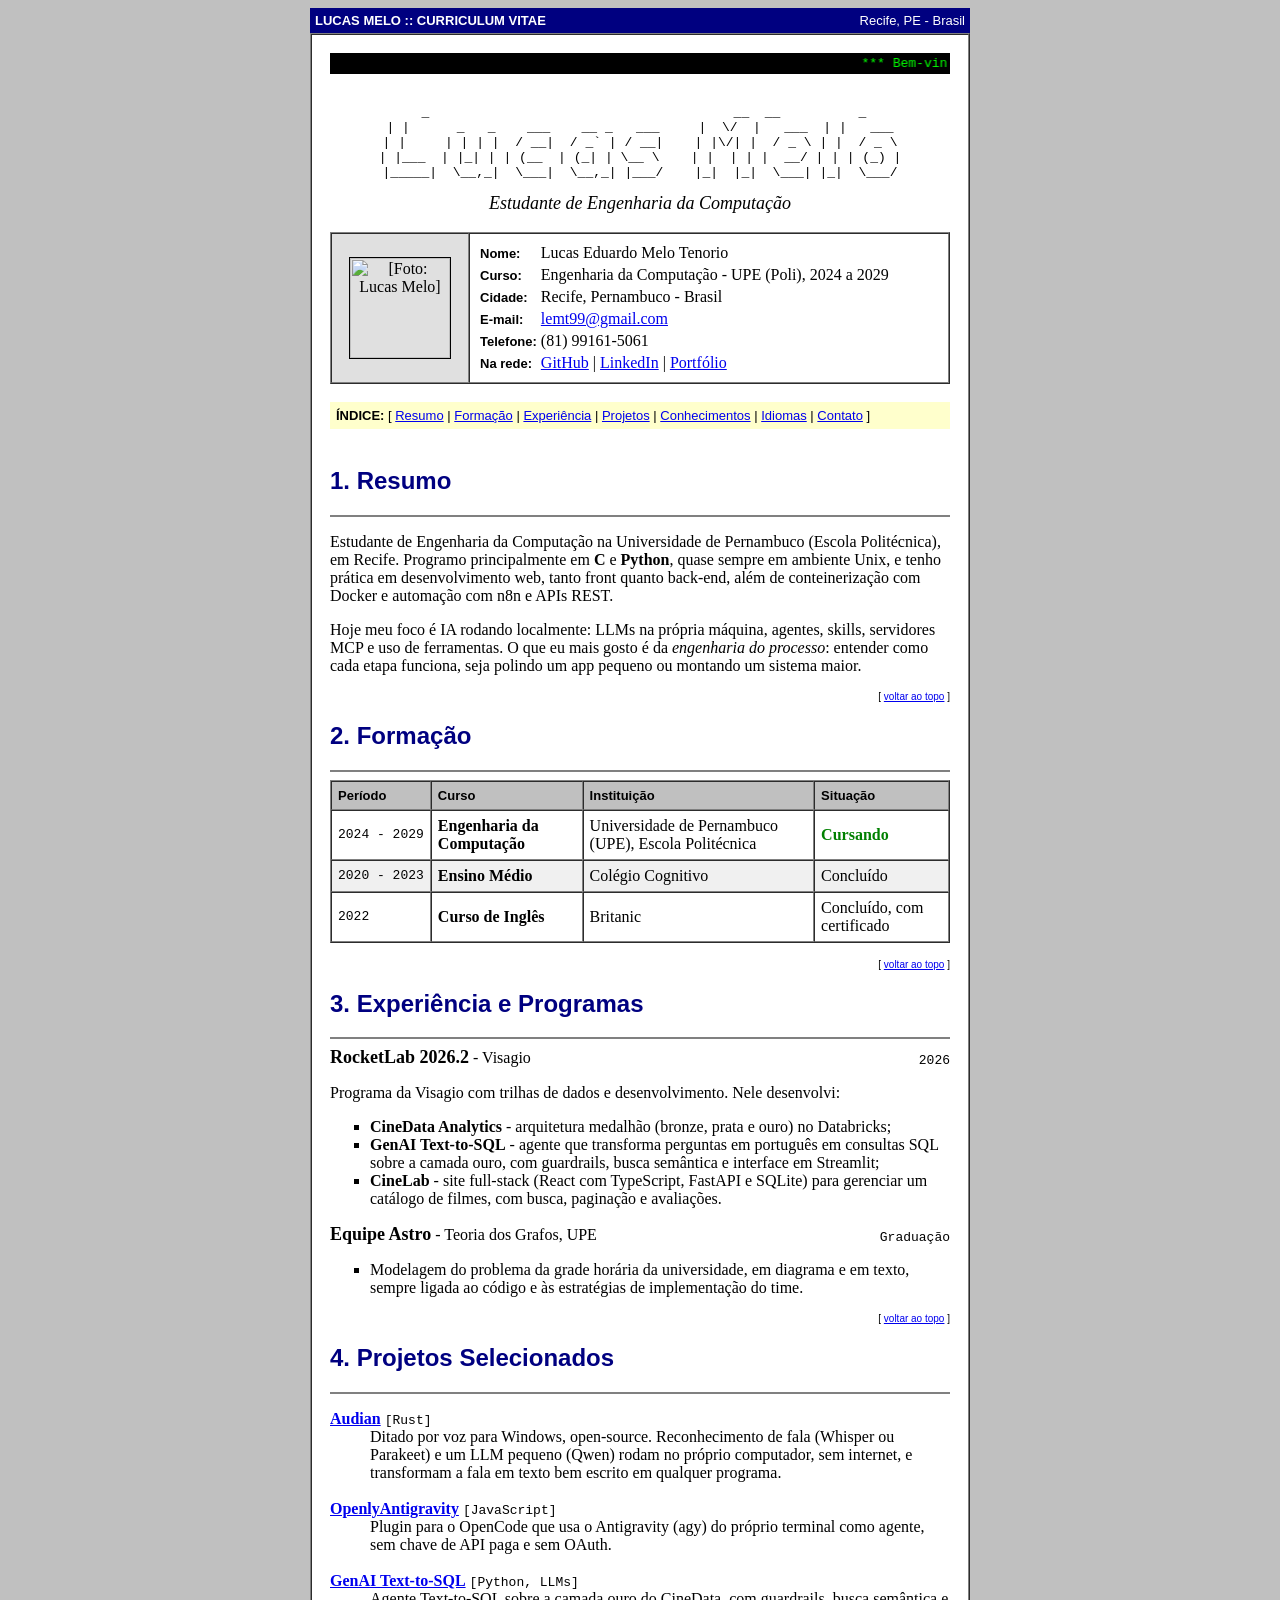
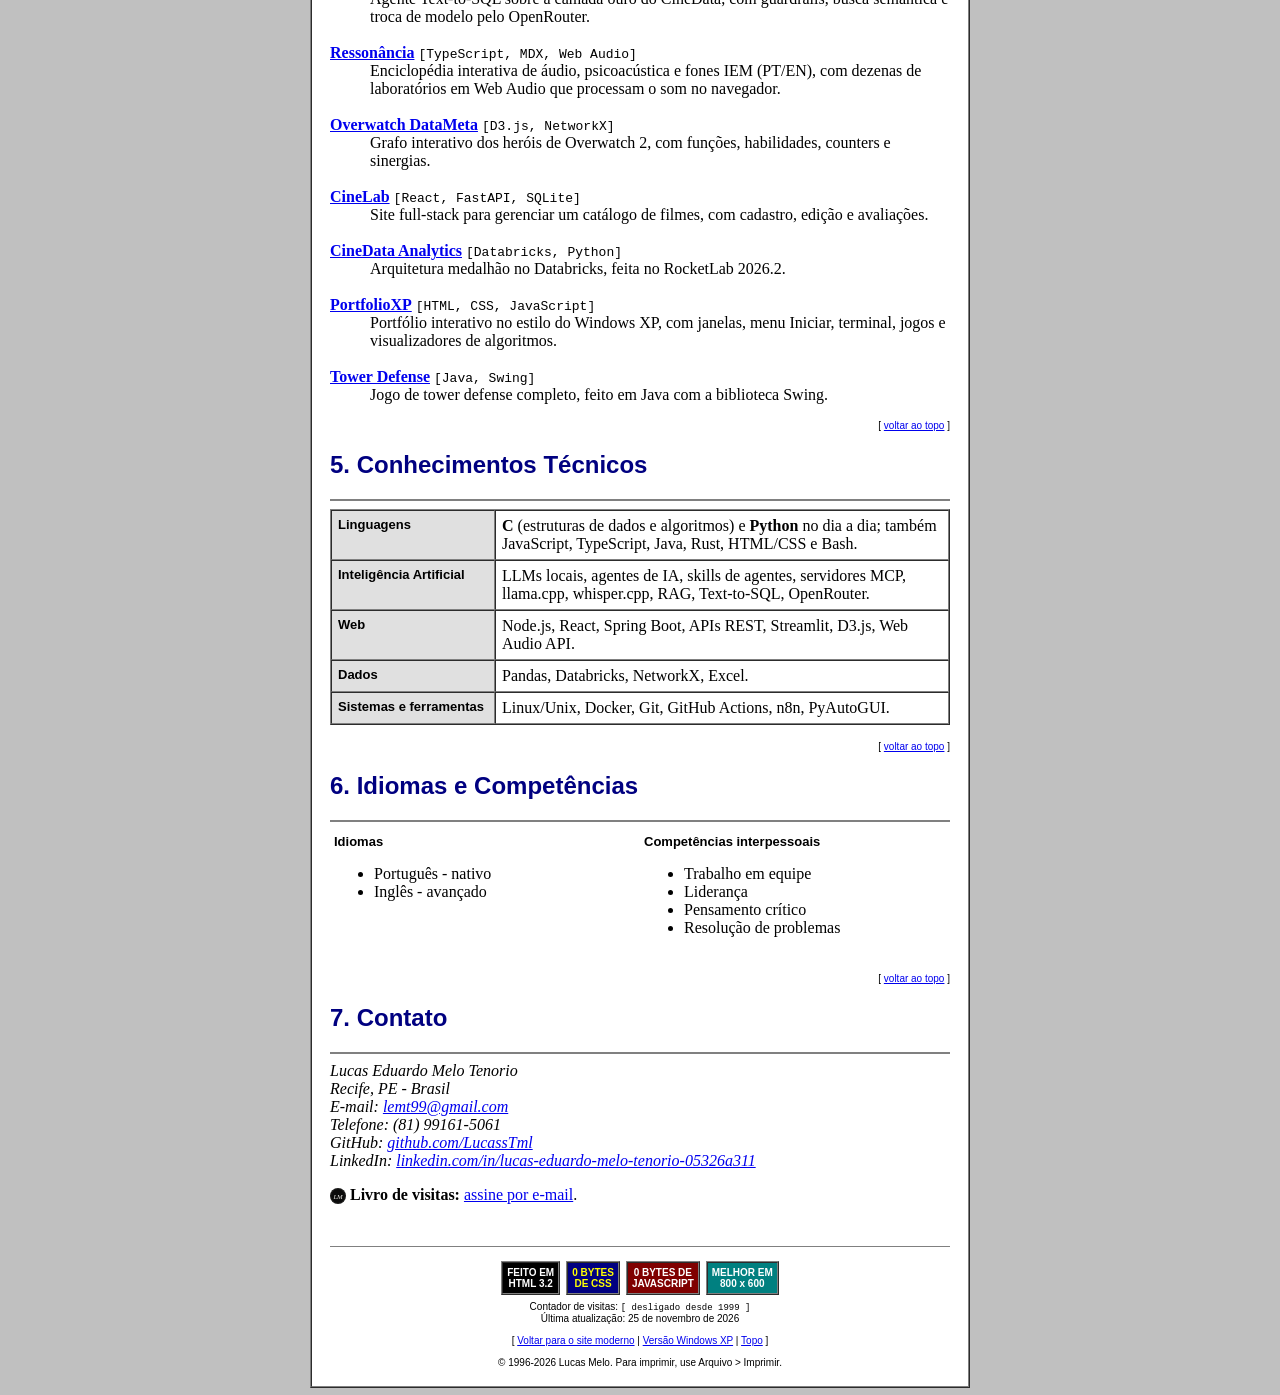
==== curriculo/index.html @ 1e710c57 "Currículo em HTML de 1996, acessível pelo portfólio Segundo site em /curriculo/: HTML 3.2 com tabela" ====
<!DOCTYPE HTML PUBLIC "-//W3C//DTD HTML 3.2 Final//EN">
<!--
  Curriculo de Lucas Melo - edicao 1996.
  Escrito a mao em HTML 3.2: tabelas, <font> e atributos de apresentacao.
  Nenhuma linha de CSS. Nenhuma linha de JavaScript. De proposito.
-->
<html lang="pt-BR">
<head>
<meta http-equiv="Content-Type" content="text/html; charset=utf-8">
<meta name="viewport" content="width=700">
<meta name="description" content="Curr&iacute;culo de Lucas Melo, estudante de Engenharia da Computa&ccedil;&atilde;o na UPE, em Recife.">
<meta name="author" content="Lucas Melo">
<meta name="generator" content="Teclado e paci&ecirc;ncia">
<title>Curr&iacute;culo - Lucas Melo (edi&ccedil;&atilde;o 1996)</title>
<link rel="icon" href="../assets/img/favicon.svg" type="image/svg+xml">
</head>

<body bgcolor="#C0C0C0" text="#000000" link="#0000EE" vlink="#551A8B" alink="#FF0000">
<a name="topo"></a>
<center>

<table width="660" border="0" cellpadding="0" cellspacing="0">
<tr><td>

<!-- Barra de titulo -->
<table width="100%" border="0" cellpadding="5" cellspacing="0" bgcolor="#000080">
<tr>
  <td><font face="Arial,Helvetica" size="2" color="#FFFFFF"><b>LUCAS MELO :: CURRICULUM VITAE</b></font></td>
  <td align="right"><font face="Arial,Helvetica" size="2" color="#FFFFFF">Recife, PE - Brasil</font></td>
</tr>
</table>

<!-- Folha -->
<table width="100%" border="1" cellpadding="18" cellspacing="0" bgcolor="#FFFFFF">
<tr><td>

<table width="100%" border="0" cellpadding="3" cellspacing="0" bgcolor="#000000">
<tr><td>
<font face="Courier New,Courier" size="2" color="#00FF00"><marquee scrollamount="4">*** Bem-vindo &agrave; minha home page! *** Este curr&iacute;culo foi escrito &agrave; m&atilde;o em HTML 3.2 *** Sem CSS, sem JavaScript, sem frameworks *** &Uacute;ltima atualiza&ccedil;&atilde;o: 25/11/2026 ***</marquee></font>
</td></tr>
</table>

<br>
<center>
<pre>
 _                                       __  __          _
| |      _   _    ___    __ _   ___     |  \/  |   ___  | |   ___
| |     | | | |  / __|  / _` | / __|    | |\/| |  / _ \ | |  / _ \
| |___  | |_| | | (__  | (_| | \__ \    | |  | | |  __/ | | | (_) |
|_____|  \__,_|  \___|  \__,_| |___/    |_|  |_|  \___| |_|  \___/
</pre>
<font face="Times New Roman,Times" size="4"><i>Estudante de Engenharia da Computa&ccedil;&atilde;o</i></font>
</center>
<br>

<!-- Ficha -->
<table width="100%" border="1" cellpadding="8" cellspacing="0">
<tr>
  <td width="120" align="center" valign="middle" bgcolor="#E0E0E0">
    <img src="https://avatars.githubusercontent.com/u/61882848?v=4&amp;s=200" width="100" height="100" border="1" alt="[Foto: Lucas Melo]">
  </td>
  <td valign="top">
    <table border="0" cellpadding="2" cellspacing="0">
    <tr><td><font face="Arial,Helvetica" size="2"><b>Nome:</b></font></td><td><font face="Times New Roman,Times" size="3">Lucas Eduardo Melo Tenorio</font></td></tr>
    <tr><td><font face="Arial,Helvetica" size="2"><b>Curso:</b></font></td><td><font face="Times New Roman,Times" size="3">Engenharia da Computa&ccedil;&atilde;o - UPE (Poli), 2024 a 2029</font></td></tr>
    <tr><td><font face="Arial,Helvetica" size="2"><b>Cidade:</b></font></td><td><font face="Times New Roman,Times" size="3">Recife, Pernambuco - Brasil</font></td></tr>
    <tr><td><font face="Arial,Helvetica" size="2"><b>E-mail:</b></font></td><td><font face="Times New Roman,Times" size="3"><a href="mailto:lemt99@gmail.com">lemt99@gmail.com</a></font></td></tr>
    <tr><td><font face="Arial,Helvetica" size="2"><b>Telefone:</b></font></td><td><font face="Times New Roman,Times" size="3">(81) 99161-5061</font></td></tr>
    <tr><td><font face="Arial,Helvetica" size="2"><b>Na rede:</b></font></td><td><font face="Times New Roman,Times" size="3"><a href="https://github.com/LucassTml">GitHub</a> | <a href="https://www.linkedin.com/in/lucas-eduardo-melo-tenorio-05326a311/">LinkedIn</a> | <a href="../">Portf&oacute;lio</a></font></td></tr>
    </table>
  </td>
</tr>
</table>

<br>

<!-- Indice -->
<table width="100%" border="0" cellpadding="6" cellspacing="0" bgcolor="#FFFFCC">
<tr><td>
<font face="Arial,Helvetica" size="2"><b>&Iacute;NDICE:</b>
[ <a href="#resumo">Resumo</a>
| <a href="#formacao">Forma&ccedil;&atilde;o</a>
| <a href="#experiencia">Experi&ecirc;ncia</a>
| <a href="#projetos">Projetos</a>
| <a href="#conhecimentos">Conhecimentos</a>
| <a href="#idiomas">Idiomas</a>
| <a href="#contato">Contato</a> ]</font>
</td></tr>
</table>

<!-- 1. RESUMO -->
<br>
<h2><a name="resumo"><font face="Arial,Helvetica" color="#000080">1. Resumo</font></a></h2>
<hr size="2" noshade>
<p><font face="Times New Roman,Times" size="3">
Estudante de Engenharia da Computa&ccedil;&atilde;o na Universidade de Pernambuco (Escola Polit&eacute;cnica), em Recife.
Programo principalmente em <b>C</b> e <b>Python</b>, quase sempre em ambiente Unix, e tenho pr&aacute;tica em desenvolvimento
web, tanto front quanto back-end, al&eacute;m de conteineriza&ccedil;&atilde;o com Docker e automa&ccedil;&atilde;o com n8n e APIs REST.
</font></p>
<p><font face="Times New Roman,Times" size="3">
Hoje meu foco &eacute; IA rodando localmente: LLMs na pr&oacute;pria m&aacute;quina, agentes, skills, servidores MCP e uso de ferramentas.
O que eu mais gosto &eacute; da <i>engenharia do processo</i>: entender como cada etapa funciona, seja polindo um app pequeno
ou montando um sistema maior.
</font></p>
<p align="right"><font face="Arial,Helvetica" size="1">[ <a href="#topo">voltar ao topo</a> ]</font></p>

<!-- 2. FORMACAO -->
<h2><a name="formacao"><font face="Arial,Helvetica" color="#000080">2. Forma&ccedil;&atilde;o</font></a></h2>
<hr size="2" noshade>
<table width="100%" border="1" cellpadding="6" cellspacing="0">
<tr bgcolor="#C0C0C0">
  <th align="left"><font face="Arial,Helvetica" size="2">Per&iacute;odo</font></th>
  <th align="left"><font face="Arial,Helvetica" size="2">Curso</font></th>
  <th align="left"><font face="Arial,Helvetica" size="2">Institui&ccedil;&atilde;o</font></th>
  <th align="left"><font face="Arial,Helvetica" size="2">Situa&ccedil;&atilde;o</font></th>
</tr>
<tr>
  <td nowrap><font face="Courier New,Courier" size="2">2024 - 2029</font></td>
  <td><font face="Times New Roman,Times" size="3"><b>Engenharia da Computa&ccedil;&atilde;o</b></font></td>
  <td><font face="Times New Roman,Times" size="3">Universidade de Pernambuco (UPE), Escola Polit&eacute;cnica</font></td>
  <td><font face="Times New Roman,Times" size="3"><font color="#008000"><b>Cursando</b></font></font></td>
</tr>
<tr bgcolor="#F0F0F0">
  <td nowrap><font face="Courier New,Courier" size="2">2020 - 2023</font></td>
  <td><font face="Times New Roman,Times" size="3"><b>Ensino M&eacute;dio</b></font></td>
  <td><font face="Times New Roman,Times" size="3">Col&eacute;gio Cognitivo</font></td>
  <td><font face="Times New Roman,Times" size="3">Conclu&iacute;do</font></td>
</tr>
<tr>
  <td nowrap><font face="Courier New,Courier" size="2">2022</font></td>
  <td><font face="Times New Roman,Times" size="3"><b>Curso de Ingl&ecirc;s</b></font></td>
  <td><font face="Times New Roman,Times" size="3">Britanic</font></td>
  <td><font face="Times New Roman,Times" size="3">Conclu&iacute;do, com certificado</font></td>
</tr>
</table>
<p align="right"><font face="Arial,Helvetica" size="1">[ <a href="#topo">voltar ao topo</a> ]</font></p>

<!-- 3. EXPERIENCIA -->
<h2><a name="experiencia"><font face="Arial,Helvetica" color="#000080">3. Experi&ecirc;ncia e Programas</font></a></h2>
<hr size="2" noshade>

<table width="100%" border="0" cellpadding="0" cellspacing="0">
<tr>
  <td><font face="Times New Roman,Times" size="4"><b>RocketLab 2026.2</b></font> <font face="Times New Roman,Times" size="3">- Visagio</font></td>
  <td align="right" valign="bottom"><font face="Courier New,Courier" size="2">2026</font></td>
</tr>
</table>
<font face="Times New Roman,Times" size="3">
<p>Programa da Visagio com trilhas de dados e desenvolvimento. Nele desenvolvi:</p>
<ul type="square">
  <li><b>CineData Analytics</b> - arquitetura medalh&atilde;o (bronze, prata e ouro) no Databricks;</li>
  <li><b>GenAI Text-to-SQL</b> - agente que transforma perguntas em portugu&ecirc;s em consultas SQL sobre a camada ouro, com guardrails, busca sem&acirc;ntica e interface em Streamlit;</li>
  <li><b>CineLab</b> - site full-stack (React com TypeScript, FastAPI e SQLite) para gerenciar um cat&aacute;logo de filmes, com busca, pagina&ccedil;&atilde;o e avalia&ccedil;&otilde;es.</li>
</ul>
</font>

<table width="100%" border="0" cellpadding="0" cellspacing="0">
<tr>
  <td><font face="Times New Roman,Times" size="4"><b>Equipe Astro</b></font> <font face="Times New Roman,Times" size="3">- Teoria dos Grafos, UPE</font></td>
  <td align="right" valign="bottom"><font face="Courier New,Courier" size="2">Gradua&ccedil;&atilde;o</font></td>
</tr>
</table>
<font face="Times New Roman,Times" size="3">
<ul type="square">
  <li>Modelagem do problema da grade hor&aacute;ria da universidade, em diagrama e em texto, sempre ligada ao c&oacute;digo e &agrave;s estrat&eacute;gias de implementa&ccedil;&atilde;o do time.</li>
</ul>
</font>
<p align="right"><font face="Arial,Helvetica" size="1">[ <a href="#topo">voltar ao topo</a> ]</font></p>

<!-- 4. PROJETOS -->
<h2><a name="projetos"><font face="Arial,Helvetica" color="#000080">4. Projetos Selecionados</font></a></h2>
<hr size="2" noshade>
<font face="Times New Roman,Times" size="3">
<dl>
  <dt><b><a href="https://github.com/LucassTml/audian">Audian</a></b> <font face="Courier New,Courier" size="2">[Rust]</font></dt>
  <dd>Ditado por voz para Windows, open-source. Reconhecimento de fala (Whisper ou Parakeet) e um LLM pequeno (Qwen) rodam no pr&oacute;prio computador, sem internet, e transformam a fala em texto bem escrito em qualquer programa.<br><br></dd>

  <dt><b><a href="https://github.com/LucassTml/OpenlyAntigravity">OpenlyAntigravity</a></b> <font face="Courier New,Courier" size="2">[JavaScript]</font></dt>
  <dd>Plugin para o OpenCode que usa o Antigravity (agy) do pr&oacute;prio terminal como agente, sem chave de API paga e sem OAuth.<br><br></dd>

  <dt><b><a href="https://github.com/LucassTml/GenAI-WebInterface-RocketLab-2026_2">GenAI Text-to-SQL</a></b> <font face="Courier New,Courier" size="2">[Python, LLMs]</font></dt>
  <dd>Agente Text-to-SQL sobre a camada ouro do CineData, com guardrails, busca sem&acirc;ntica e troca de modelo pelo OpenRouter.<br><br></dd>

  <dt><b><a href="https://ressonancia-one.vercel.app">Resson&acirc;ncia</a></b> <font face="Courier New,Courier" size="2">[TypeScript, MDX, Web Audio]</font></dt>
  <dd>Enciclop&eacute;dia interativa de &aacute;udio, psicoac&uacute;stica e fones IEM (PT/EN), com dezenas de laborat&oacute;rios em Web Audio que processam o som no navegador.<br><br></dd>

  <dt><b><a href="https://overwatch-data-meta.vercel.app">Overwatch DataMeta</a></b> <font face="Courier New,Courier" size="2">[D3.js, NetworkX]</font></dt>
  <dd>Grafo interativo dos her&oacute;is de Overwatch 2, com fun&ccedil;&otilde;es, habilidades, counters e sinergias.<br><br></dd>

  <dt><b><a href="https://github.com/LucassTml/CineLab_RocketLab2026.2">CineLab</a></b> <font face="Courier New,Courier" size="2">[React, FastAPI, SQLite]</font></dt>
  <dd>Site full-stack para gerenciar um cat&aacute;logo de filmes, com cadastro, edi&ccedil;&atilde;o e avalia&ccedil;&otilde;es.<br><br></dd>

  <dt><b><a href="https://github.com/LucassTml/CineData-Analytics-DataBricks">CineData Analytics</a></b> <font face="Courier New,Courier" size="2">[Databricks, Python]</font></dt>
  <dd>Arquitetura medalh&atilde;o no Databricks, feita no RocketLab 2026.2.<br><br></dd>

  <dt><b><a href="https://lucasstml.github.io/PortfolioXP/">PortfolioXP</a></b> <font face="Courier New,Courier" size="2">[HTML, CSS, JavaScript]</font></dt>
  <dd>Portf&oacute;lio interativo no estilo do Windows XP, com janelas, menu Iniciar, terminal, jogos e visualizadores de algoritmos.<br><br></dd>

  <dt><b><a href="https://github.com/LucassTml/Projeto-TowerDefense">Tower Defense</a></b> <font face="Courier New,Courier" size="2">[Java, Swing]</font></dt>
  <dd>Jogo de tower defense completo, feito em Java com a biblioteca Swing.</dd>
</dl>
</font>
<p align="right"><font face="Arial,Helvetica" size="1">[ <a href="#topo">voltar ao topo</a> ]</font></p>

<!-- 5. CONHECIMENTOS -->
<h2><a name="conhecimentos"><font face="Arial,Helvetica" color="#000080">5. Conhecimentos T&eacute;cnicos</font></a></h2>
<hr size="2" noshade>
<table width="100%" border="1" cellpadding="6" cellspacing="0">
<tr>
  <td width="150" valign="top" bgcolor="#E0E0E0"><font face="Arial,Helvetica" size="2"><b>Linguagens</b></font></td>
  <td><font face="Times New Roman,Times" size="3"><b>C</b> (estruturas de dados e algoritmos) e <b>Python</b> no dia a dia; tamb&eacute;m JavaScript, TypeScript, Java, Rust, HTML/CSS e Bash.</font></td>
</tr>
<tr>
  <td valign="top" bgcolor="#E0E0E0"><font face="Arial,Helvetica" size="2"><b>Intelig&ecirc;ncia Artificial</b></font></td>
  <td><font face="Times New Roman,Times" size="3">LLMs locais, agentes de IA, skills de agentes, servidores MCP, llama.cpp, whisper.cpp, RAG, Text-to-SQL, OpenRouter.</font></td>
</tr>
<tr>
  <td valign="top" bgcolor="#E0E0E0"><font face="Arial,Helvetica" size="2"><b>Web</b></font></td>
  <td><font face="Times New Roman,Times" size="3">Node.js, React, Spring Boot, APIs REST, Streamlit, D3.js, Web Audio API.</font></td>
</tr>
<tr>
  <td valign="top" bgcolor="#E0E0E0"><font face="Arial,Helvetica" size="2"><b>Dados</b></font></td>
  <td><font face="Times New Roman,Times" size="3">Pandas, Databricks, NetworkX, Excel.</font></td>
</tr>
<tr>
  <td valign="top" bgcolor="#E0E0E0"><font face="Arial,Helvetica" size="2"><b>Sistemas e ferramentas</b></font></td>
  <td><font face="Times New Roman,Times" size="3">Linux/Unix, Docker, Git, GitHub Actions, n8n, PyAutoGUI.</font></td>
</tr>
</table>
<p align="right"><font face="Arial,Helvetica" size="1">[ <a href="#topo">voltar ao topo</a> ]</font></p>

<!-- 6. IDIOMAS E COMPETENCIAS -->
<h2><a name="idiomas"><font face="Arial,Helvetica" color="#000080">6. Idiomas e Compet&ecirc;ncias</font></a></h2>
<hr size="2" noshade>
<table width="100%" border="0" cellpadding="4" cellspacing="0">
<tr>
  <td width="50%" valign="top">
    <font face="Arial,Helvetica" size="2"><b>Idiomas</b></font>
    <font face="Times New Roman,Times" size="3">
    <ul>
      <li>Portugu&ecirc;s - nativo</li>
      <li>Ingl&ecirc;s - avan&ccedil;ado</li>
    </ul>
    </font>
  </td>
  <td width="50%" valign="top">
    <font face="Arial,Helvetica" size="2"><b>Compet&ecirc;ncias interpessoais</b></font>
    <font face="Times New Roman,Times" size="3">
    <ul>
      <li>Trabalho em equipe</li>
      <li>Lideran&ccedil;a</li>
      <li>Pensamento cr&iacute;tico</li>
      <li>Resolu&ccedil;&atilde;o de problemas</li>
    </ul>
    </font>
  </td>
</tr>
</table>
<p align="right"><font face="Arial,Helvetica" size="1">[ <a href="#topo">voltar ao topo</a> ]</font></p>

<!-- 7. CONTATO -->
<h2><a name="contato"><font face="Arial,Helvetica" color="#000080">7. Contato</font></a></h2>
<hr size="2" noshade>
<address>
<font face="Times New Roman,Times" size="3">
Lucas Eduardo Melo Tenorio<br>
Recife, PE - Brasil<br>
E-mail: <a href="mailto:lemt99@gmail.com">lemt99@gmail.com</a><br>
Telefone: (81) 99161-5061<br>
GitHub: <a href="https://github.com/LucassTml">github.com/LucassTml</a><br>
LinkedIn: <a href="https://www.linkedin.com/in/lucas-eduardo-melo-tenorio-05326a311/">linkedin.com/in/lucas-eduardo-melo-tenorio-05326a311</a>
</font>
</address>
<p><font face="Times New Roman,Times" size="3">
<img src="../assets/img/favicon.svg" width="16" height="16" alt="*" align="absmiddle">
<b>Livro de visitas:</b> <a href="mailto:lemt99@gmail.com?subject=Assinei%20seu%20livro%20de%20visitas">assine por e-mail</a>.
</font></p>

<br>
<hr size="1" noshade>

<!-- Rodape -->
<center>
<table border="0" cellpadding="0" cellspacing="6">
<tr>
  <td><table border="1" cellpadding="4" cellspacing="0" bgcolor="#000000"><tr><td align="center"><font face="Arial,Helvetica" size="1" color="#FFFFFF"><b>FEITO EM<br>HTML 3.2</b></font></td></tr></table></td>
  <td><table border="1" cellpadding="4" cellspacing="0" bgcolor="#000080"><tr><td align="center"><font face="Arial,Helvetica" size="1" color="#FFFF00"><b>0 BYTES<br>DE CSS</b></font></td></tr></table></td>
  <td><table border="1" cellpadding="4" cellspacing="0" bgcolor="#800000"><tr><td align="center"><font face="Arial,Helvetica" size="1" color="#FFFFFF"><b>0 BYTES DE<br>JAVASCRIPT</b></font></td></tr></table></td>
  <td><table border="1" cellpadding="4" cellspacing="0" bgcolor="#008080"><tr><td align="center"><font face="Arial,Helvetica" size="1" color="#FFFFFF"><b>MELHOR EM<br>800 x 600</b></font></td></tr></table></td>
</tr>
</table>

<font face="Arial,Helvetica" size="1">
Contador de visitas: <tt>[ desligado desde 1999 ]</tt><br>
&Uacute;ltima atualiza&ccedil;&atilde;o: 25 de novembro de 2026<br><br>
[ <a href="../">Voltar para o site moderno</a>
| <a href="https://lucasstml.github.io/PortfolioXP/">Vers&atilde;o Windows XP</a>
| <a href="#topo">Topo</a> ]<br><br>
&copy; 1996-2026 Lucas Melo. Para imprimir, use Arquivo &gt; Imprimir.
</font>
</center>

</td></tr>
</table>

</td></tr>
</table>

</center>
</body>
</html>
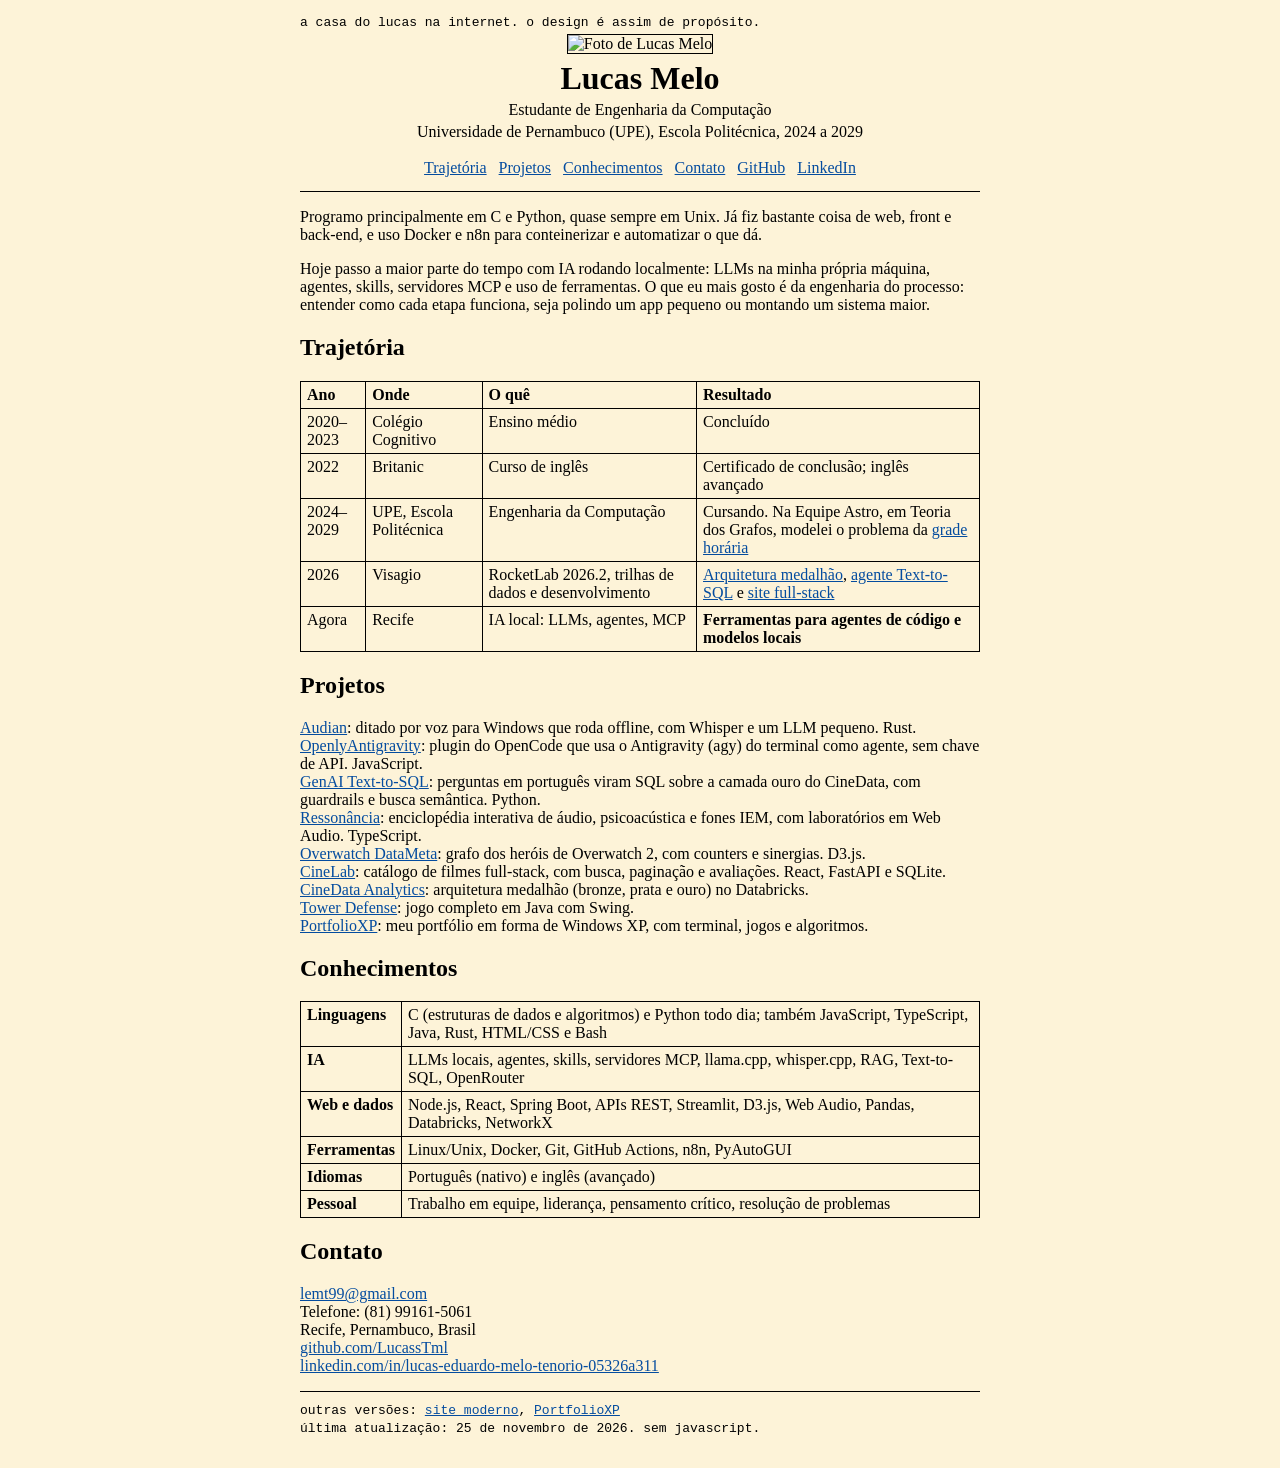
==== commit 75a25cd8: "Currículo no estilo das páginas pessoais antigas Troca o visual GeoCities (fundo cinza, marquee, sel" ====
--- a/curriculo/index.html
+++ b/curriculo/index.html
@@ -1,311 +1,128 @@
-<!DOCTYPE HTML PUBLIC "-//W3C//DTD HTML 3.2 Final//EN">
-<!--
-  Curriculo de Lucas Melo - edicao 1996.
-  Escrito a mao em HTML 3.2: tabelas, <font> e atributos de apresentacao.
-  Nenhuma linha de CSS. Nenhuma linha de JavaScript. De proposito.
--->
+<!DOCTYPE html>
 <html lang="pt-BR">
 <head>
-<meta http-equiv="Content-Type" content="text/html; charset=utf-8">
-<meta name="viewport" content="width=700">
-<meta name="description" content="Curr&iacute;culo de Lucas Melo, estudante de Engenharia da Computa&ccedil;&atilde;o na UPE, em Recife.">
-<meta name="author" content="Lucas Melo">
-<meta name="generator" content="Teclado e paci&ecirc;ncia">
-<title>Curr&iacute;culo - Lucas Melo (edi&ccedil;&atilde;o 1996)</title>
+<meta charset="utf-8">
+<meta name="viewport" content="width=device-width, initial-scale=1">
+<title>Lucas Melo - Currículo</title>
+<meta name="description" content="Currículo de Lucas Melo, estudante de Engenharia da Computação na UPE, em Recife.">
 <link rel="icon" href="../assets/img/favicon.svg" type="image/svg+xml">
+<style>
+  html { background: #fdf3d8; }
+  body { max-width: 680px; margin: 0 auto; padding: 12px 16px 32px; overflow-wrap: anywhere; }
+  header { text-align: center; }
+  h1 { margin: 6px 0 0; }
+  header p { margin: .25em 0; }
+  nav { padding: 14px 0; border-bottom: 1.5px solid #000; }
+  table { width: 100%; }
+  table, th, td { border: 1px solid #000; border-collapse: collapse; padding: 4px 6px; vertical-align: top; overflow-wrap: normal; }
+  th { text-align: left; }
+  hr { border: 0; border-top: 1.5px solid #000; }
+  a { color: #044c9f; }
+  @media (max-width: 420px) { body { padding: 10px 10px 28px; } th, td { padding: 3px 4px; } }
+</style>
 </head>
 
-<body bgcolor="#C0C0C0" text="#000000" link="#0000EE" vlink="#551A8B" alink="#FF0000">
-<a name="topo"></a>
-<center>
+<body>
 
-<table width="660" border="0" cellpadding="0" cellspacing="0">
-<tr><td>
+<tt>a casa do lucas na internet. o design é assim de propósito.</tt>
 
-<!-- Barra de titulo -->
-<table width="100%" border="0" cellpadding="5" cellspacing="0" bgcolor="#000080">
-<tr>
-  <td><font face="Arial,Helvetica" size="2" color="#FFFFFF"><b>LUCAS MELO :: CURRICULUM VITAE</b></font></td>
-  <td align="right"><font face="Arial,Helvetica" size="2" color="#FFFFFF">Recife, PE - Brasil</font></td>
-</tr>
+<header>
+  <p><img src="https://avatars.githubusercontent.com/u/61882848?v=4&amp;s=200" width="96" height="96" alt="Foto de Lucas Melo" style="border:1px solid #000"></p>
+  <h1>Lucas Melo</h1>
+  <p>Estudante de Engenharia da Computação</p>
+  <p>Universidade de Pernambuco (UPE), Escola Politécnica, 2024 a 2029</p>
+  <nav>
+    <a href="#trajetoria">Trajetória</a> &nbsp;
+    <a href="#projetos">Projetos</a> &nbsp;
+    <a href="#conhecimentos">Conhecimentos</a> &nbsp;
+    <a href="#contato">Contato</a> &nbsp;
+    <a href="https://github.com/LucassTml">GitHub</a> &nbsp;
+    <a href="https://www.linkedin.com/in/lucas-eduardo-melo-tenorio-05326a311/">LinkedIn</a>
+  </nav>
+</header>
+
+<p>
+Programo principalmente em C e Python, quase sempre em Unix. Já fiz bastante coisa de web, front e back-end,
+e uso Docker e n8n para conteinerizar e automatizar o que dá.
+</p>
+<p>
+Hoje passo a maior parte do tempo com IA rodando localmente: LLMs na minha própria máquina, agentes,
+skills, servidores MCP e uso de ferramentas. O que eu mais gosto é da engenharia do processo:
+entender como cada etapa funciona, seja polindo um app pequeno ou montando um sistema maior.
+</p>
+
+<h2 id="trajetoria">Trajetória</h2>
+<table>
+  <tr><th>Ano</th><th>Onde</th><th>O quê</th><th>Resultado</th></tr>
+  <tr>
+    <td>2020&ndash;2023</td>
+    <td>Colégio Cognitivo</td>
+    <td>Ensino médio</td>
+    <td>Concluído</td>
+  </tr>
+  <tr>
+    <td>2022</td>
+    <td>Britanic</td>
+    <td>Curso de inglês</td>
+    <td>Certificado de conclusão; inglês avançado</td>
+  </tr>
+  <tr>
+    <td>2024&ndash;2029</td>
+    <td>UPE, Escola Politécnica</td>
+    <td>Engenharia da Computação</td>
+    <td>Cursando. Na Equipe Astro, em Teoria dos Grafos, modelei o problema da <a href="https://github.com/LucassTml/Grade-Horaria-UPE-Modelagem_Problema_Grafos">grade horária</a></td>
+  </tr>
+  <tr>
+    <td>2026</td>
+    <td>Visagio</td>
+    <td>RocketLab 2026.2, trilhas de dados e desenvolvimento</td>
+    <td><a href="https://github.com/LucassTml/CineData-Analytics-DataBricks">Arquitetura medalhão</a>, <a href="https://github.com/LucassTml/GenAI-WebInterface-RocketLab-2026_2">agente Text-to-SQL</a> e <a href="https://github.com/LucassTml/CineLab_RocketLab2026.2">site full-stack</a></td>
+  </tr>
+  <tr>
+    <td>Agora</td>
+    <td>Recife</td>
+    <td>IA local: LLMs, agentes, MCP</td>
+    <td><b>Ferramentas para agentes de código e modelos locais</b></td>
+  </tr>
 </table>
 
-<!-- Folha -->
-<table width="100%" border="1" cellpadding="18" cellspacing="0" bgcolor="#FFFFFF">
-<tr><td>
+<h2 id="projetos">Projetos</h2>
+<p>
+<a href="https://github.com/LucassTml/audian">Audian</a>: ditado por voz para Windows que roda offline, com Whisper e um LLM pequeno. Rust.<br>
+<a href="https://github.com/LucassTml/OpenlyAntigravity">OpenlyAntigravity</a>: plugin do OpenCode que usa o Antigravity (agy) do terminal como agente, sem chave de API. JavaScript.<br>
+<a href="https://github.com/LucassTml/GenAI-WebInterface-RocketLab-2026_2">GenAI Text-to-SQL</a>: perguntas em português viram SQL sobre a camada ouro do CineData, com guardrails e busca semântica. Python.<br>
+<a href="https://ressonancia-one.vercel.app">Ressonância</a>: enciclopédia interativa de áudio, psicoacústica e fones IEM, com laboratórios em Web Audio. TypeScript.<br>
+<a href="https://overwatch-data-meta.vercel.app">Overwatch DataMeta</a>: grafo dos heróis de Overwatch 2, com counters e sinergias. D3.js.<br>
+<a href="https://github.com/LucassTml/CineLab_RocketLab2026.2">CineLab</a>: catálogo de filmes full-stack, com busca, paginação e avaliações. React, FastAPI e SQLite.<br>
+<a href="https://github.com/LucassTml/CineData-Analytics-DataBricks">CineData Analytics</a>: arquitetura medalhão (bronze, prata e ouro) no Databricks.<br>
+<a href="https://github.com/LucassTml/Projeto-TowerDefense">Tower Defense</a>: jogo completo em Java com Swing.<br>
+<a href="https://lucasstml.github.io/PortfolioXP/">PortfolioXP</a>: meu portfólio em forma de Windows XP, com terminal, jogos e algoritmos.
+</p>
 
-<table width="100%" border="0" cellpadding="3" cellspacing="0" bgcolor="#000000">
-<tr><td>
-<font face="Courier New,Courier" size="2" color="#00FF00"><marquee scrollamount="4">*** Bem-vindo &agrave; minha home page! *** Este curr&iacute;culo foi escrito &agrave; m&atilde;o em HTML 3.2 *** Sem CSS, sem JavaScript, sem frameworks *** &Uacute;ltima atualiza&ccedil;&atilde;o: 25/11/2026 ***</marquee></font>
-</td></tr>
+<h2 id="conhecimentos">Conhecimentos</h2>
+<table>
+  <tr><td><b>Linguagens</b></td><td>C (estruturas de dados e algoritmos) e Python todo dia; também JavaScript, TypeScript, Java, Rust, HTML/CSS e Bash</td></tr>
+  <tr><td><b>IA</b></td><td>LLMs locais, agentes, skills, servidores MCP, llama.cpp, whisper.cpp, RAG, Text-to-SQL, OpenRouter</td></tr>
+  <tr><td><b>Web e dados</b></td><td>Node.js, React, Spring Boot, APIs REST, Streamlit, D3.js, Web Audio, Pandas, Databricks, NetworkX</td></tr>
+  <tr><td><b>Ferramentas</b></td><td>Linux/Unix, Docker, Git, GitHub Actions, n8n, PyAutoGUI</td></tr>
+  <tr><td><b>Idiomas</b></td><td>Português (nativo) e inglês (avançado)</td></tr>
+  <tr><td><b>Pessoal</b></td><td>Trabalho em equipe, liderança, pensamento crítico, resolução de problemas</td></tr>
 </table>
 
-<br>
-<center>
-<pre>
- _                                       __  __          _
-| |      _   _    ___    __ _   ___     |  \/  |   ___  | |   ___
-| |     | | | |  / __|  / _` | / __|    | |\/| |  / _ \ | |  / _ \
-| |___  | |_| | | (__  | (_| | \__ \    | |  | | |  __/ | | | (_) |
-|_____|  \__,_|  \___|  \__,_| |___/    |_|  |_|  \___| |_|  \___/
-</pre>
-<font face="Times New Roman,Times" size="4"><i>Estudante de Engenharia da Computa&ccedil;&atilde;o</i></font>
-</center>
-<br>
+<h2 id="contato">Contato</h2>
+<p>
+<a href="mailto:lemt99@gmail.com">lemt99@gmail.com</a><br>
+Telefone: (81) 99161-5061<br>
+Recife, Pernambuco, Brasil<br>
+<a href="https://github.com/LucassTml">github.com/LucassTml</a><br>
+<a href="https://www.linkedin.com/in/lucas-eduardo-melo-tenorio-05326a311/">linkedin.com/in/lucas-eduardo-melo-tenorio-05326a311</a>
+</p>
 
-<!-- Ficha -->
-<table width="100%" border="1" cellpadding="8" cellspacing="0">
-<tr>
-  <td width="120" align="center" valign="middle" bgcolor="#E0E0E0">
-    <img src="https://avatars.githubusercontent.com/u/61882848?v=4&amp;s=200" width="100" height="100" border="1" alt="[Foto: Lucas Melo]">
-  </td>
-  <td valign="top">
-    <table border="0" cellpadding="2" cellspacing="0">
-    <tr><td><font face="Arial,Helvetica" size="2"><b>Nome:</b></font></td><td><font face="Times New Roman,Times" size="3">Lucas Eduardo Melo Tenorio</font></td></tr>
-    <tr><td><font face="Arial,Helvetica" size="2"><b>Curso:</b></font></td><td><font face="Times New Roman,Times" size="3">Engenharia da Computa&ccedil;&atilde;o - UPE (Poli), 2024 a 2029</font></td></tr>
-    <tr><td><font face="Arial,Helvetica" size="2"><b>Cidade:</b></font></td><td><font face="Times New Roman,Times" size="3">Recife, Pernambuco - Brasil</font></td></tr>
-    <tr><td><font face="Arial,Helvetica" size="2"><b>E-mail:</b></font></td><td><font face="Times New Roman,Times" size="3"><a href="mailto:lemt99@gmail.com">lemt99@gmail.com</a></font></td></tr>
-    <tr><td><font face="Arial,Helvetica" size="2"><b>Telefone:</b></font></td><td><font face="Times New Roman,Times" size="3">(81) 99161-5061</font></td></tr>
-    <tr><td><font face="Arial,Helvetica" size="2"><b>Na rede:</b></font></td><td><font face="Times New Roman,Times" size="3"><a href="https://github.com/LucassTml">GitHub</a> | <a href="https://www.linkedin.com/in/lucas-eduardo-melo-tenorio-05326a311/">LinkedIn</a> | <a href="../">Portf&oacute;lio</a></font></td></tr>
-    </table>
-  </td>
-</tr>
-</table>
+<hr>
+<tt>
+outras versões: <a href="../">site moderno</a>, <a href="https://lucasstml.github.io/PortfolioXP/">PortfolioXP</a><br>
+última atualização: 25 de novembro de 2026. sem javascript.
+</tt>
 
-<br>
-
-<!-- Indice -->
-<table width="100%" border="0" cellpadding="6" cellspacing="0" bgcolor="#FFFFCC">
-<tr><td>
-<font face="Arial,Helvetica" size="2"><b>&Iacute;NDICE:</b>
-[ <a href="#resumo">Resumo</a>
-| <a href="#formacao">Forma&ccedil;&atilde;o</a>
-| <a href="#experiencia">Experi&ecirc;ncia</a>
-| <a href="#projetos">Projetos</a>
-| <a href="#conhecimentos">Conhecimentos</a>
-| <a href="#idiomas">Idiomas</a>
-| <a href="#contato">Contato</a> ]</font>
-</td></tr>
-</table>
-
-<!-- 1. RESUMO -->
-<br>
-<h2><a name="resumo"><font face="Arial,Helvetica" color="#000080">1. Resumo</font></a></h2>
-<hr size="2" noshade>
-<p><font face="Times New Roman,Times" size="3">
-Estudante de Engenharia da Computa&ccedil;&atilde;o na Universidade de Pernambuco (Escola Polit&eacute;cnica), em Recife.
-Programo principalmente em <b>C</b> e <b>Python</b>, quase sempre em ambiente Unix, e tenho pr&aacute;tica em desenvolvimento
-web, tanto front quanto back-end, al&eacute;m de conteineriza&ccedil;&atilde;o com Docker e automa&ccedil;&atilde;o com n8n e APIs REST.
-</font></p>
-<p><font face="Times New Roman,Times" size="3">
-Hoje meu foco &eacute; IA rodando localmente: LLMs na pr&oacute;pria m&aacute;quina, agentes, skills, servidores MCP e uso de ferramentas.
-O que eu mais gosto &eacute; da <i>engenharia do processo</i>: entender como cada etapa funciona, seja polindo um app pequeno
-ou montando um sistema maior.
-</font></p>
-<p align="right"><font face="Arial,Helvetica" size="1">[ <a href="#topo">voltar ao topo</a> ]</font></p>
-
-<!-- 2. FORMACAO -->
-<h2><a name="formacao"><font face="Arial,Helvetica" color="#000080">2. Forma&ccedil;&atilde;o</font></a></h2>
-<hr size="2" noshade>
-<table width="100%" border="1" cellpadding="6" cellspacing="0">
-<tr bgcolor="#C0C0C0">
-  <th align="left"><font face="Arial,Helvetica" size="2">Per&iacute;odo</font></th>
-  <th align="left"><font face="Arial,Helvetica" size="2">Curso</font></th>
-  <th align="left"><font face="Arial,Helvetica" size="2">Institui&ccedil;&atilde;o</font></th>
-  <th align="left"><font face="Arial,Helvetica" size="2">Situa&ccedil;&atilde;o</font></th>
-</tr>
-<tr>
-  <td nowrap><font face="Courier New,Courier" size="2">2024 - 2029</font></td>
-  <td><font face="Times New Roman,Times" size="3"><b>Engenharia da Computa&ccedil;&atilde;o</b></font></td>
-  <td><font face="Times New Roman,Times" size="3">Universidade de Pernambuco (UPE), Escola Polit&eacute;cnica</font></td>
-  <td><font face="Times New Roman,Times" size="3"><font color="#008000"><b>Cursando</b></font></font></td>
-</tr>
-<tr bgcolor="#F0F0F0">
-  <td nowrap><font face="Courier New,Courier" size="2">2020 - 2023</font></td>
-  <td><font face="Times New Roman,Times" size="3"><b>Ensino M&eacute;dio</b></font></td>
-  <td><font face="Times New Roman,Times" size="3">Col&eacute;gio Cognitivo</font></td>
-  <td><font face="Times New Roman,Times" size="3">Conclu&iacute;do</font></td>
-</tr>
-<tr>
-  <td nowrap><font face="Courier New,Courier" size="2">2022</font></td>
-  <td><font face="Times New Roman,Times" size="3"><b>Curso de Ingl&ecirc;s</b></font></td>
-  <td><font face="Times New Roman,Times" size="3">Britanic</font></td>
-  <td><font face="Times New Roman,Times" size="3">Conclu&iacute;do, com certificado</font></td>
-</tr>
-</table>
-<p align="right"><font face="Arial,Helvetica" size="1">[ <a href="#topo">voltar ao topo</a> ]</font></p>
-
-<!-- 3. EXPERIENCIA -->
-<h2><a name="experiencia"><font face="Arial,Helvetica" color="#000080">3. Experi&ecirc;ncia e Programas</font></a></h2>
-<hr size="2" noshade>
-
-<table width="100%" border="0" cellpadding="0" cellspacing="0">
-<tr>
-  <td><font face="Times New Roman,Times" size="4"><b>RocketLab 2026.2</b></font> <font face="Times New Roman,Times" size="3">- Visagio</font></td>
-  <td align="right" valign="bottom"><font face="Courier New,Courier" size="2">2026</font></td>
-</tr>
-</table>
-<font face="Times New Roman,Times" size="3">
-<p>Programa da Visagio com trilhas de dados e desenvolvimento. Nele desenvolvi:</p>
-<ul type="square">
-  <li><b>CineData Analytics</b> - arquitetura medalh&atilde;o (bronze, prata e ouro) no Databricks;</li>
-  <li><b>GenAI Text-to-SQL</b> - agente que transforma perguntas em portugu&ecirc;s em consultas SQL sobre a camada ouro, com guardrails, busca sem&acirc;ntica e interface em Streamlit;</li>
-  <li><b>CineLab</b> - site full-stack (React com TypeScript, FastAPI e SQLite) para gerenciar um cat&aacute;logo de filmes, com busca, pagina&ccedil;&atilde;o e avalia&ccedil;&otilde;es.</li>
-</ul>
-</font>
-
-<table width="100%" border="0" cellpadding="0" cellspacing="0">
-<tr>
-  <td><font face="Times New Roman,Times" size="4"><b>Equipe Astro</b></font> <font face="Times New Roman,Times" size="3">- Teoria dos Grafos, UPE</font></td>
-  <td align="right" valign="bottom"><font face="Courier New,Courier" size="2">Gradua&ccedil;&atilde;o</font></td>
-</tr>
-</table>
-<font face="Times New Roman,Times" size="3">
-<ul type="square">
-  <li>Modelagem do problema da grade hor&aacute;ria da universidade, em diagrama e em texto, sempre ligada ao c&oacute;digo e &agrave;s estrat&eacute;gias de implementa&ccedil;&atilde;o do time.</li>
-</ul>
-</font>
-<p align="right"><font face="Arial,Helvetica" size="1">[ <a href="#topo">voltar ao topo</a> ]</font></p>
-
-<!-- 4. PROJETOS -->
-<h2><a name="projetos"><font face="Arial,Helvetica" color="#000080">4. Projetos Selecionados</font></a></h2>
-<hr size="2" noshade>
-<font face="Times New Roman,Times" size="3">
-<dl>
-  <dt><b><a href="https://github.com/LucassTml/audian">Audian</a></b> <font face="Courier New,Courier" size="2">[Rust]</font></dt>
-  <dd>Ditado por voz para Windows, open-source. Reconhecimento de fala (Whisper ou Parakeet) e um LLM pequeno (Qwen) rodam no pr&oacute;prio computador, sem internet, e transformam a fala em texto bem escrito em qualquer programa.<br><br></dd>
-
-  <dt><b><a href="https://github.com/LucassTml/OpenlyAntigravity">OpenlyAntigravity</a></b> <font face="Courier New,Courier" size="2">[JavaScript]</font></dt>
-  <dd>Plugin para o OpenCode que usa o Antigravity (agy) do pr&oacute;prio terminal como agente, sem chave de API paga e sem OAuth.<br><br></dd>
-
-  <dt><b><a href="https://github.com/LucassTml/GenAI-WebInterface-RocketLab-2026_2">GenAI Text-to-SQL</a></b> <font face="Courier New,Courier" size="2">[Python, LLMs]</font></dt>
-  <dd>Agente Text-to-SQL sobre a camada ouro do CineData, com guardrails, busca sem&acirc;ntica e troca de modelo pelo OpenRouter.<br><br></dd>
-
-  <dt><b><a href="https://ressonancia-one.vercel.app">Resson&acirc;ncia</a></b> <font face="Courier New,Courier" size="2">[TypeScript, MDX, Web Audio]</font></dt>
-  <dd>Enciclop&eacute;dia interativa de &aacute;udio, psicoac&uacute;stica e fones IEM (PT/EN), com dezenas de laborat&oacute;rios em Web Audio que processam o som no navegador.<br><br></dd>
-
-  <dt><b><a href="https://overwatch-data-meta.vercel.app">Overwatch DataMeta</a></b> <font face="Courier New,Courier" size="2">[D3.js, NetworkX]</font></dt>
-  <dd>Grafo interativo dos her&oacute;is de Overwatch 2, com fun&ccedil;&otilde;es, habilidades, counters e sinergias.<br><br></dd>
-
-  <dt><b><a href="https://github.com/LucassTml/CineLab_RocketLab2026.2">CineLab</a></b> <font face="Courier New,Courier" size="2">[React, FastAPI, SQLite]</font></dt>
-  <dd>Site full-stack para gerenciar um cat&aacute;logo de filmes, com cadastro, edi&ccedil;&atilde;o e avalia&ccedil;&otilde;es.<br><br></dd>
-
-  <dt><b><a href="https://github.com/LucassTml/CineData-Analytics-DataBricks">CineData Analytics</a></b> <font face="Courier New,Courier" size="2">[Databricks, Python]</font></dt>
-  <dd>Arquitetura medalh&atilde;o no Databricks, feita no RocketLab 2026.2.<br><br></dd>
-
-  <dt><b><a href="https://lucasstml.github.io/PortfolioXP/">PortfolioXP</a></b> <font face="Courier New,Courier" size="2">[HTML, CSS, JavaScript]</font></dt>
-  <dd>Portf&oacute;lio interativo no estilo do Windows XP, com janelas, menu Iniciar, terminal, jogos e visualizadores de algoritmos.<br><br></dd>
-
-  <dt><b><a href="https://github.com/LucassTml/Projeto-TowerDefense">Tower Defense</a></b> <font face="Courier New,Courier" size="2">[Java, Swing]</font></dt>
-  <dd>Jogo de tower defense completo, feito em Java com a biblioteca Swing.</dd>
-</dl>
-</font>
-<p align="right"><font face="Arial,Helvetica" size="1">[ <a href="#topo">voltar ao topo</a> ]</font></p>
-
-<!-- 5. CONHECIMENTOS -->
-<h2><a name="conhecimentos"><font face="Arial,Helvetica" color="#000080">5. Conhecimentos T&eacute;cnicos</font></a></h2>
-<hr size="2" noshade>
-<table width="100%" border="1" cellpadding="6" cellspacing="0">
-<tr>
-  <td width="150" valign="top" bgcolor="#E0E0E0"><font face="Arial,Helvetica" size="2"><b>Linguagens</b></font></td>
-  <td><font face="Times New Roman,Times" size="3"><b>C</b> (estruturas de dados e algoritmos) e <b>Python</b> no dia a dia; tamb&eacute;m JavaScript, TypeScript, Java, Rust, HTML/CSS e Bash.</font></td>
-</tr>
-<tr>
-  <td valign="top" bgcolor="#E0E0E0"><font face="Arial,Helvetica" size="2"><b>Intelig&ecirc;ncia Artificial</b></font></td>
-  <td><font face="Times New Roman,Times" size="3">LLMs locais, agentes de IA, skills de agentes, servidores MCP, llama.cpp, whisper.cpp, RAG, Text-to-SQL, OpenRouter.</font></td>
-</tr>
-<tr>
-  <td valign="top" bgcolor="#E0E0E0"><font face="Arial,Helvetica" size="2"><b>Web</b></font></td>
-  <td><font face="Times New Roman,Times" size="3">Node.js, React, Spring Boot, APIs REST, Streamlit, D3.js, Web Audio API.</font></td>
-</tr>
-<tr>
-  <td valign="top" bgcolor="#E0E0E0"><font face="Arial,Helvetica" size="2"><b>Dados</b></font></td>
-  <td><font face="Times New Roman,Times" size="3">Pandas, Databricks, NetworkX, Excel.</font></td>
-</tr>
-<tr>
-  <td valign="top" bgcolor="#E0E0E0"><font face="Arial,Helvetica" size="2"><b>Sistemas e ferramentas</b></font></td>
-  <td><font face="Times New Roman,Times" size="3">Linux/Unix, Docker, Git, GitHub Actions, n8n, PyAutoGUI.</font></td>
-</tr>
-</table>
-<p align="right"><font face="Arial,Helvetica" size="1">[ <a href="#topo">voltar ao topo</a> ]</font></p>
-
-<!-- 6. IDIOMAS E COMPETENCIAS -->
-<h2><a name="idiomas"><font face="Arial,Helvetica" color="#000080">6. Idiomas e Compet&ecirc;ncias</font></a></h2>
-<hr size="2" noshade>
-<table width="100%" border="0" cellpadding="4" cellspacing="0">
-<tr>
-  <td width="50%" valign="top">
-    <font face="Arial,Helvetica" size="2"><b>Idiomas</b></font>
-    <font face="Times New Roman,Times" size="3">
-    <ul>
-      <li>Portugu&ecirc;s - nativo</li>
-      <li>Ingl&ecirc;s - avan&ccedil;ado</li>
-    </ul>
-    </font>
-  </td>
-  <td width="50%" valign="top">
-    <font face="Arial,Helvetica" size="2"><b>Compet&ecirc;ncias interpessoais</b></font>
-    <font face="Times New Roman,Times" size="3">
-    <ul>
-      <li>Trabalho em equipe</li>
-      <li>Lideran&ccedil;a</li>
-      <li>Pensamento cr&iacute;tico</li>
-      <li>Resolu&ccedil;&atilde;o de problemas</li>
-    </ul>
-    </font>
-  </td>
-</tr>
-</table>
-<p align="right"><font face="Arial,Helvetica" size="1">[ <a href="#topo">voltar ao topo</a> ]</font></p>
-
-<!-- 7. CONTATO -->
-<h2><a name="contato"><font face="Arial,Helvetica" color="#000080">7. Contato</font></a></h2>
-<hr size="2" noshade>
-<address>
-<font face="Times New Roman,Times" size="3">
-Lucas Eduardo Melo Tenorio<br>
-Recife, PE - Brasil<br>
-E-mail: <a href="mailto:lemt99@gmail.com">lemt99@gmail.com</a><br>
-Telefone: (81) 99161-5061<br>
-GitHub: <a href="https://github.com/LucassTml">github.com/LucassTml</a><br>
-LinkedIn: <a href="https://www.linkedin.com/in/lucas-eduardo-melo-tenorio-05326a311/">linkedin.com/in/lucas-eduardo-melo-tenorio-05326a311</a>
-</font>
-</address>
-<p><font face="Times New Roman,Times" size="3">
-<img src="../assets/img/favicon.svg" width="16" height="16" alt="*" align="absmiddle">
-<b>Livro de visitas:</b> <a href="mailto:lemt99@gmail.com?subject=Assinei%20seu%20livro%20de%20visitas">assine por e-mail</a>.
-</font></p>
-
-<br>
-<hr size="1" noshade>
-
-<!-- Rodape -->
-<center>
-<table border="0" cellpadding="0" cellspacing="6">
-<tr>
-  <td><table border="1" cellpadding="4" cellspacing="0" bgcolor="#000000"><tr><td align="center"><font face="Arial,Helvetica" size="1" color="#FFFFFF"><b>FEITO EM<br>HTML 3.2</b></font></td></tr></table></td>
-  <td><table border="1" cellpadding="4" cellspacing="0" bgcolor="#000080"><tr><td align="center"><font face="Arial,Helvetica" size="1" color="#FFFF00"><b>0 BYTES<br>DE CSS</b></font></td></tr></table></td>
-  <td><table border="1" cellpadding="4" cellspacing="0" bgcolor="#800000"><tr><td align="center"><font face="Arial,Helvetica" size="1" color="#FFFFFF"><b>0 BYTES DE<br>JAVASCRIPT</b></font></td></tr></table></td>
-  <td><table border="1" cellpadding="4" cellspacing="0" bgcolor="#008080"><tr><td align="center"><font face="Arial,Helvetica" size="1" color="#FFFFFF"><b>MELHOR EM<br>800 x 600</b></font></td></tr></table></td>
-</tr>
-</table>
-
-<font face="Arial,Helvetica" size="1">
-Contador de visitas: <tt>[ desligado desde 1999 ]</tt><br>
-&Uacute;ltima atualiza&ccedil;&atilde;o: 25 de novembro de 2026<br><br>
-[ <a href="../">Voltar para o site moderno</a>
-| <a href="https://lucasstml.github.io/PortfolioXP/">Vers&atilde;o Windows XP</a>
-| <a href="#topo">Topo</a> ]<br><br>
-&copy; 1996-2026 Lucas Melo. Para imprimir, use Arquivo &gt; Imprimir.
-</font>
-</center>
-
-</td></tr>
-</table>
-
-</td></tr>
-</table>
-
-</center>
 </body>
 </html>
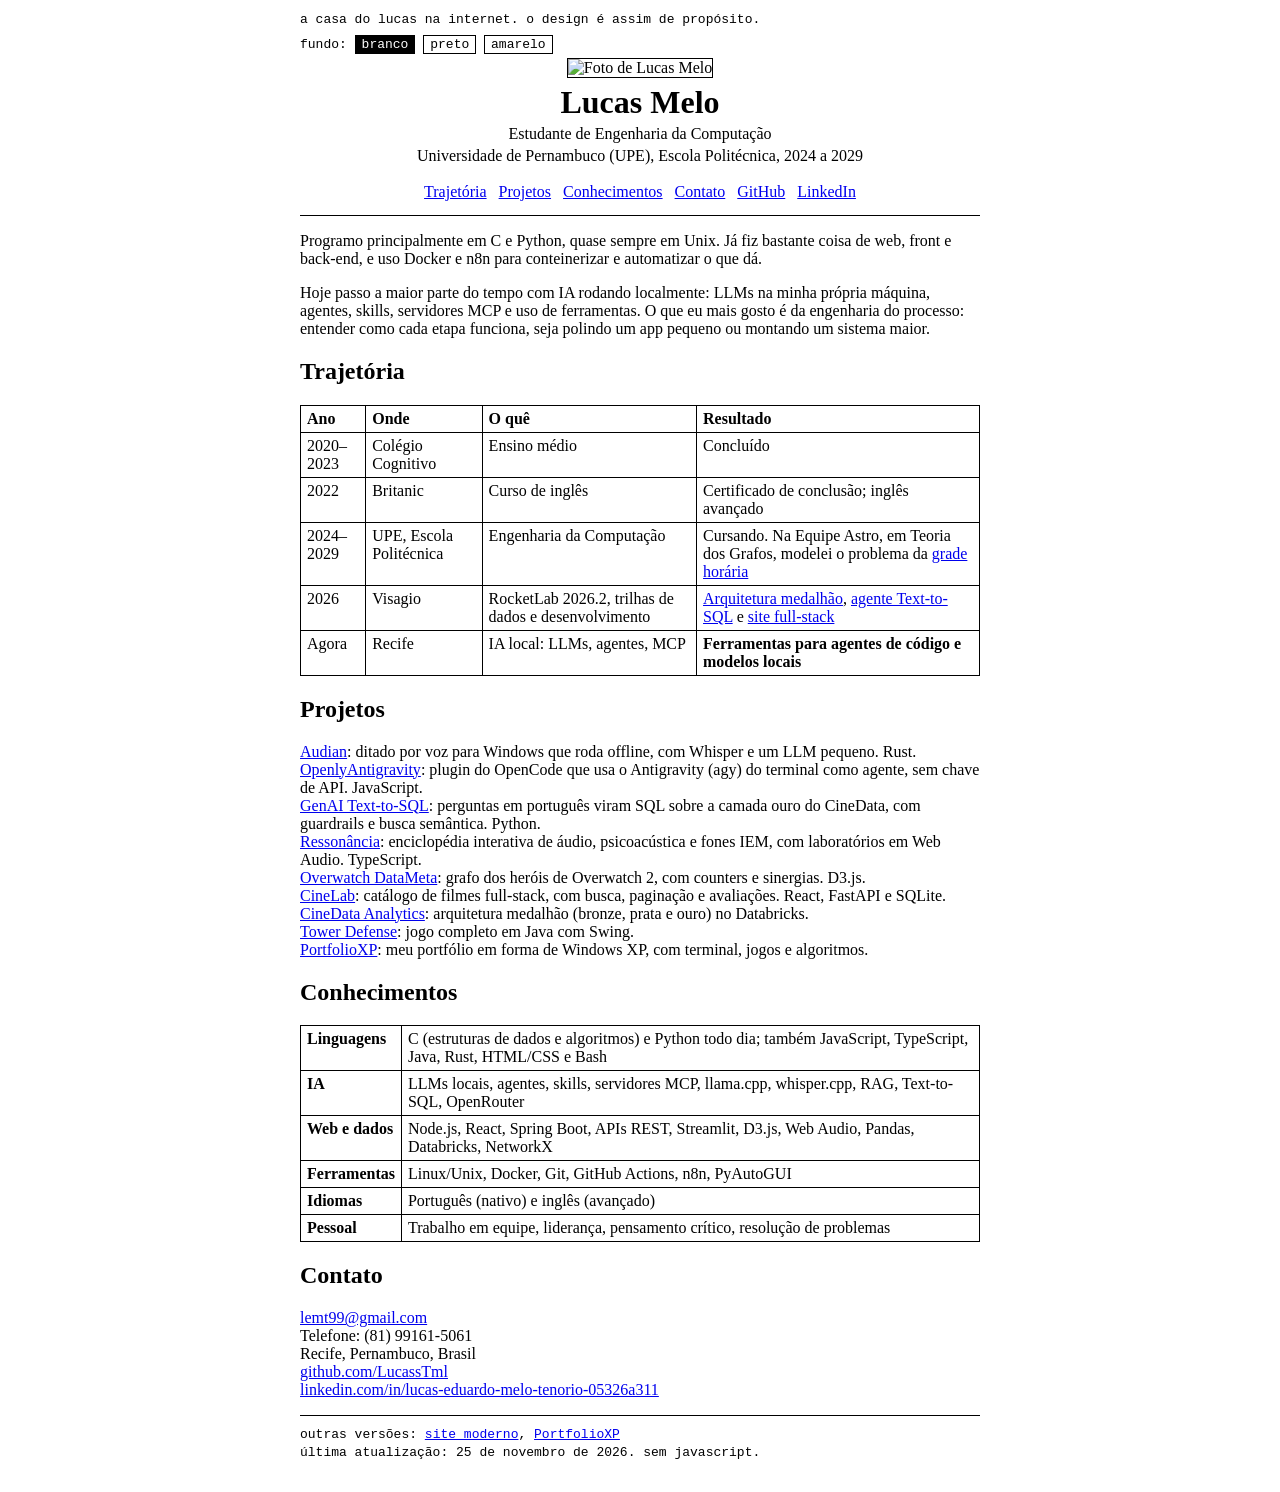
==== commit 2459b323: "Currículo: seletor de fundo branco, preto ou amarelo Branco passa a ser o padrão. A escolha é feita " ====
--- a/curriculo/index.html
+++ b/curriculo/index.html
@@ -7,27 +7,46 @@
 <meta name="description" content="Currículo de Lucas Melo, estudante de Engenharia da Computação na UPE, em Recife.">
 <link rel="icon" href="../assets/img/favicon.svg" type="image/svg+xml">
 <style>
-  html { background: #fdf3d8; }
+  /* Fundo: branco é o padrão. O seletor é feito só com rádios e :has(), sem JavaScript. */
+  :root { --bg: #fff; --fg: #000; --line: #000; --link: #0000ee; --visited: #551a8b; }
+  :root:has(#fundo-preto:checked) { --bg: #000; --fg: #e8e8e8; --line: #e8e8e8; --link: #8ab4f8; --visited: #c58af9; color-scheme: dark; }
+  :root:has(#fundo-amarelo:checked) { --bg: #fdf3d8; --link: #044c9f; --visited: #6b3fa0; }
+  html { background: var(--bg); color: var(--fg); }
   body { max-width: 680px; margin: 0 auto; padding: 12px 16px 32px; overflow-wrap: anywhere; }
+  .topo { display: flex; flex-wrap: wrap; justify-content: space-between; align-items: center; gap: 8px 16px; }
+  .fundo { font-family: monospace; }
+  .fundo label { display: inline-block; padding: 1px 6px; border: 1px solid var(--line); cursor: pointer; }
+  .fundo label:has(:checked) { background: var(--fg); color: var(--bg); }
+  .fundo label:has(:focus-visible) { outline: 2px solid var(--link); outline-offset: 2px; }
+  .fundo input { position: absolute; opacity: 0; width: 1px; height: 1px; margin: 0; }
   header { text-align: center; }
   h1 { margin: 6px 0 0; }
   header p { margin: .25em 0; }
-  nav { padding: 14px 0; border-bottom: 1.5px solid #000; }
+  .foto { border: 1px solid var(--line); }
+  nav { padding: 14px 0; border-bottom: 1.5px solid var(--line); }
   table { width: 100%; }
-  table, th, td { border: 1px solid #000; border-collapse: collapse; padding: 4px 6px; vertical-align: top; overflow-wrap: normal; }
+  table, th, td { border: 1px solid var(--line); border-collapse: collapse; padding: 4px 6px; vertical-align: top; overflow-wrap: normal; }
   th { text-align: left; }
-  hr { border: 0; border-top: 1.5px solid #000; }
-  a { color: #044c9f; }
+  hr { border: 0; border-top: 1.5px solid var(--line); }
+  a { color: var(--link); }
+  a:visited { color: var(--visited); }
   @media (max-width: 420px) { body { padding: 10px 10px 28px; } th, td { padding: 3px 4px; } }
 </style>
 </head>
 
 <body>
 
-<tt>a casa do lucas na internet. o design é assim de propósito.</tt>
+<div class="topo">
+  <tt>a casa do lucas na internet. o design é assim de propósito.</tt>
+  <span class="fundo" role="radiogroup" aria-label="Cor do fundo">fundo:
+    <label><input type="radio" name="fundo" id="fundo-branco" checked>branco</label>
+    <label><input type="radio" name="fundo" id="fundo-preto">preto</label>
+    <label><input type="radio" name="fundo" id="fundo-amarelo">amarelo</label>
+  </span>
+</div>
 
 <header>
-  <p><img src="https://avatars.githubusercontent.com/u/61882848?v=4&amp;s=200" width="96" height="96" alt="Foto de Lucas Melo" style="border:1px solid #000"></p>
+  <p><img class="foto" src="https://avatars.githubusercontent.com/u/61882848?v=4&amp;s=200" width="96" height="96" alt="Foto de Lucas Melo"></p>
   <h1>Lucas Melo</h1>
   <p>Estudante de Engenharia da Computação</p>
   <p>Universidade de Pernambuco (UPE), Escola Politécnica, 2024 a 2029</p>
